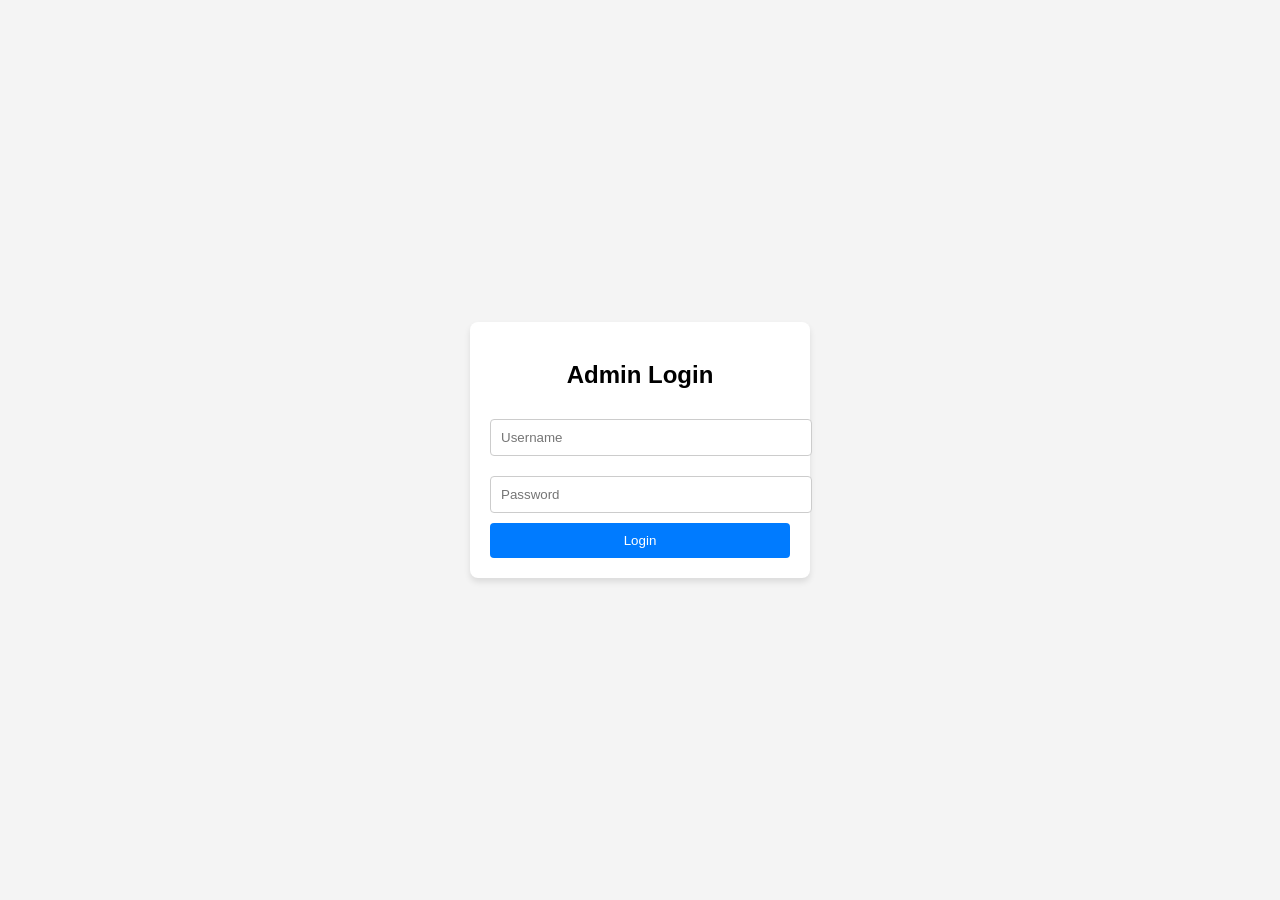
==== admin.html @ 3c57b33b "Add files via upload" ====
<!DOCTYPE html>
<html lang="en">
<head>
    <meta charset="UTF-8">
    <meta name="viewport" content="width=device-width, initial-scale=1.0">
    <title>Admin Panel</title>
    <style>
        body {
            font-family: Arial, sans-serif;
            margin: 0;
            padding: 0;
            background-color: #f4f4f4;
        }
        .header {
            background-color: #007bff;
            color: white;
            padding: 10px;
            text-align: center;
        }
        .container {
            padding: 20px;
        }
        .button {
            display: inline-block;
            margin: 10px 0;
            padding: 10px 20px;
            background-color: #007bff;
            color: white;
            text-decoration: none;
            border-radius: 4px;
            cursor: pointer;
        }
        .button:hover {
            background-color: #0056b3;
        }
        .user-list {
            margin-top: 20px;
            border-collapse: collapse;
            width: 100%;
        }
        .user-list th, .user-list td {
            border: 1px solid #ddd;
            padding: 8px;
        }
        .user-list th {
            background-color: #007bff;
            color: white;
            text-align: left;
        }
        .user-list tr:nth-child(even) {
            background-color: #f2f2f2;
        }
        .user-list tr:hover {
            background-color: #ddd;
        }
        .action-button {
            padding: 5px 10px;
            margin: 0 5px;
            background-color: #007bff;
            color: white;
            border: none;
            border-radius: 4px;
            cursor: pointer;
        }
        .action-button:hover {
            background-color: #0056b3;
        }
        .threshold-container {
            margin-top: 20px;
        }
        .threshold-input {
            width: 60px;
            padding: 5px;
            margin-right: 10px;
        }
        .bulk-approve-button {
            margin-top: 10px;
            padding: 10px 20px;
            background-color: #28a745;
            color: white;
            border: none;
            border-radius: 4px;
            cursor: pointer;
        }
        .bulk-approve-button:hover {
            background-color: #218838;
        }
        .announcement-container {
            margin-top: 20px;
        }
        .announcement-input {
            width: 100%;
            padding: 10px;
            margin-bottom: 10px;
        }
        .announcement-list {
            margin-top: 10px;
            list-style-type: none;
            padding: 0;
        }
        .announcement-item {
            background-color: #f8f9fa;
            padding: 10px;
            margin-bottom: 5px;
            border: 1px solid #ddd;
            border-radius: 4px;
            display: flex;
            justify-content: space-between;
            align-items: center;
        }
        .delete-announcement-button {
            background-color: #dc3545;
            color: white;
            border: none;
            border-radius: 4px;
            padding: 5px 10px;
            cursor: pointer;
        }
        .delete-announcement-button:hover {
            background-color: #c82333;
        }
        .support-container {
            margin-top: 20px;
        }
        .support-list {
            margin-top: 10px;
            list-style-type: none;
            padding: 0;
        }
        .support-item {
            background-color: #f8f9fa;
            padding: 10px;
            margin-bottom: 5px;
            border: 1px solid #ddd;
            border-radius: 4px;
            display: flex;
            justify-content: space-between;
            align-items: center;
        }
        .respond-support-button {
            background-color: #007bff;
            color: white;
            border: none;
            border-radius: 4px;
            padding: 5px 10px;
            cursor: pointer;
        }
        .respond-support-button:hover {
            background-color: #0056b3;
        }
        .notification-container {
            margin-top: 20px;
        }
        .notification-input {
            width: 100%;
            padding: 10px;
            margin-bottom: 10px;
        }
        .page-edit-container {
            margin-top: 20px;
        }
        .page-edit-button {
            margin: 5px 0;
            padding: 10px 20px;
            background-color: #007bff;
            color: white;
            border: none;
            border-radius: 4px;
            cursor: pointer;
        }
        .page-edit-button:hover {
            background-color: #0056b3;
        }
        .credentials-container {
            margin-top: 20px;
        }
        .credentials-input {
            width: 100%;
            padding: 10px;
            margin-bottom: 10px;
        }
    </style>
</head>
<body>
    <div class="header">
        <h1>Admin Panel</h1>
    </div>
    <div class="container">
        <h2>Welcome, Admin</h2>
        <a href="#" class="button" onclick="startCampaign()">Start Campaign</a>
        <a href="#" class="button" onclick="approveWithdrawals()">Approve Withdrawals</a>
        <a href="#" class="button" onclick="logout()">Logout</a>
        <h3>User Management</h3>
        <table class="user-list">
            <thead>
                <tr>
                    <th>User ID</th>
                    <th>Username</th>
                    <th>Role</th>
                    <th>Actions</th>
                </tr>
            </thead>
            <tbody id="userTable">
                <!-- User rows will be dynamically populated -->
            </tbody>
        </table>
        <div class="threshold-container">
            <h3>Payment Threshold</h3>
            <label for="thresholdInput">Set Threshold for Qualified Users:</label>
            <input type="number" id="thresholdInput" class="threshold-input" value="1000" min="1">
            <button class="button" onclick="updateThreshold()">Update Threshold</button>
        </div>
        <div class="bulk-approve-container">
            <h3>Pending Withdrawals</h3>
            <button class="bulk-approve-button" onclick="bulkApproveWithdrawals()">Bulk Approve Withdrawals</button>
            <button class="bulk-approve-button" style="background-color: #dc3545;" onclick="bulkRejectWithdrawals()">Bulk Reject Withdrawals</button>
            <ul id="pendingWithdrawalsList" class="support-list">
                <!-- Individual pending withdrawal requests will be dynamically populated -->
            </ul>
        </div>
        <div class="announcement-container">
            <h3>Announcements</h3>
            <textarea id="announcementInput" class="announcement-input" placeholder="Write an announcement..."></textarea>
            <button class="button" onclick="makeAnnouncement()">Make Announcement</button>
            <ul id="announcementList" class="announcement-list">
                <!-- Announcements will be dynamically populated -->
            </ul>
        </div>
        <div class="support-container">
            <h3>User Support Requests</h3>
            <ul id="supportList" class="support-list">
                <!-- Support requests will be dynamically populated -->
            </ul>
        </div>
        <div class="notification-container">
            <h3>Send Notification</h3>
            <textarea id="notificationInput" class="notification-input" placeholder="Write a notification message..."></textarea>
            <button class="button" onclick="sendNotification()">Send Notification</button>
        </div>
        <div class="page-edit-container">
            <h3>Manage Pages</h3>
            <button class="page-edit-button" onclick="editPage('info')">Edit Info Page</button>
            <button class="page-edit-button" onclick="editPage('faq')">Edit FAQ Page</button>
        </div>
        <div class="credentials-container">
            <h3>Update Login Credentials</h3>
            <label for="usernameInput">Username:</label>
            <input type="text" id="usernameInput" class="credentials-input" placeholder="Enter new username">
            <label for="passwordInput">Password:</label>
            <input type="password" id="passwordInput" class="credentials-input" placeholder="Enter new password">
            <button class="button" onclick="updateCredentials()">Update Credentials</button>
        </div>
    </div>
    <script>
        // Check if the user is authenticated and has passed 2FA
        if (!sessionStorage.getItem('isAdmin') || !sessionStorage.getItem('is2FAAuthenticated')) {
            window.location.href = 'login.html'; // Redirect to login if not authenticated
        }

        function startCampaign() {
            alert('Campaign started successfully!');
            // TODO: Implement logic to start a campaign
        }

        function approveWithdrawals() {
            alert('Withdrawals approved successfully!');
            // TODO: Implement logic to approve withdrawals
        }

        function logout() {
            sessionStorage.removeItem('isAdmin');
            window.location.href = 'login.html'; // Redirect to login page
        }

        // Mock user data
        const users = [
            { id: 1, username: 'user1', role: 'Admin' },
            { id: 2, username: 'user2', role: 'User' },
            { id: 3, username: 'user3', role: 'Moderator' }
        ];

        // Populate user table
        function populateUserTable() {
            const userTable = document.getElementById('userTable');
            userTable.innerHTML = '';
            users.forEach(user => {
                const row = document.createElement('tr');
                row.innerHTML = `
                    <td>${user.id}</td>
                    <td>${user.username}</td>
                    <td>${user.role}</td>
                    <td>
                        <button class="action-button" onclick="manageRole(${user.id})">Manage Role</button>
                        <button class="action-button" onclick="deleteUser(${user.id})">Delete</button>
                    </td>
                `;
                userTable.appendChild(row);
            });
        }

        // Manage user role
        function manageRole(userId) {
            const user = users.find(u => u.id === userId);
            const newRole = prompt(`Enter new role for ${user.username}:`, user.role);
            if (newRole) {
                user.role = newRole;
                alert(`Role updated to ${newRole} for ${user.username}`);
                populateUserTable();
            }
        }

        // Delete user
        function deleteUser(userId) {
            const userIndex = users.findIndex(u => u.id === userId);
            if (userIndex !== -1) {
                const confirmed = confirm(`Are you sure you want to delete ${users[userIndex].username}?`);
                if (confirmed) {
                    users.splice(userIndex, 1);
                    alert('User deleted successfully!');
                    populateUserTable();
                }
            }
        }

        let paymentThreshold = 1000; // Default threshold for qualified users

        // Update the payment threshold
        function updateThreshold() {
            const newThreshold = parseInt(document.getElementById('thresholdInput').value, 10);
            if (newThreshold > 0) {
                paymentThreshold = newThreshold;
                alert(`Payment threshold updated to ${paymentThreshold} qualified users.`);
            } else {
                alert('Please enter a valid threshold value.');
            }
        }

        // Bulk approve pending withdrawal requests
        function bulkApproveWithdrawals() {
            const confirmed = confirm('Are you sure you want to approve all pending withdrawal requests?');
            if (confirmed) {
                alert('All pending withdrawal requests have been approved successfully!');
                // TODO: Implement logic to process bulk approval of withdrawals
            }
        }

        // Bulk reject pending withdrawal requests
        function bulkRejectWithdrawals() {
            const confirmed = confirm('Are you sure you want to reject all pending withdrawal requests?');
            if (confirmed) {
                alert('All pending withdrawal requests have been rejected successfully!');
                // TODO: Implement logic to process bulk rejection of withdrawals
            }
        }

        // Mock pending withdrawal requests
        const pendingWithdrawals = [
            { id: 1, username: 'user1', amount: 100 },
            { id: 2, username: 'user2', amount: 200 },
            { id: 3, username: 'user3', amount: 150 }
        ];

        // Mock support requests
        const supportRequests = [
            { id: 1, username: 'user1', message: 'I need help with my account.' },
            { id: 2, username: 'user2', message: 'How do I reset my password?' },
            { id: 3, username: 'user3', message: 'I have a payment issue.' }
        ];

        // Populate pending withdrawal requests
        function populatePendingWithdrawals() {
            const list = document.getElementById('pendingWithdrawalsList');
            list.innerHTML = '';
            pendingWithdrawals.forEach(request => {
                const listItem = document.createElement('li');
                listItem.className = 'support-item';
                listItem.innerHTML = `
                    <span>${request.username} requested $${request.amount}</span>
                    <div>
                        <button class="respond-support-button" onclick="approveRequest(${request.id})">Approve</button>
                        <button class="respond-support-button" style="background-color: #dc3545;" onclick="rejectRequest(${request.id})">Reject</button>
                    </div>
                `;
                list.appendChild(listItem);
            });
        }

        // Approve individual withdrawal request
        function approveRequest(requestId) {
            const index = pendingWithdrawals.findIndex(req => req.id === requestId);
            if (index !== -1) {
                alert(`Withdrawal request from ${pendingWithdrawals[index].username} approved.`);
                pendingWithdrawals.splice(index, 1);
                populatePendingWithdrawals();
            }
        }

        // Reject individual withdrawal request
        function rejectRequest(requestId) {
            const index = pendingWithdrawals.findIndex(req => req.id === requestId);
            if (index !== -1) {
                alert(`Withdrawal request from ${pendingWithdrawals[index].username} rejected.`);
                pendingWithdrawals.splice(index, 1);
                populatePendingWithdrawals();
            }
        }

        // Populate support requests
        function populateSupportRequests() {
            const list = document.getElementById('supportList');
            list.innerHTML = '';
            supportRequests.forEach(request => {
                const listItem = document.createElement('li');
                listItem.className = 'support-item';
                listItem.innerHTML = `
                    <span>${request.username}: ${request.message}</span>
                    <button class="respond-support-button" onclick="respondSupport(${request.id})">Respond</button>
                `;
                list.appendChild(listItem);
            });
        }

        // Respond to support request
        function respondSupport(requestId) {
            const request = supportRequests.find(req => req.id === requestId);
            alert(`Responding to support request from ${request.username}: ${request.message}`);
            // TODO: Implement logic to respond to support request
        }

        // Trigger a notification
        function sendNotification() {
            const notificationInput = document.getElementById('notificationInput');
            const notificationMessage = notificationInput.value.trim();
            if (notificationMessage) {
                alert(`Notification sent: "${notificationMessage}"`);
                notificationInput.value = '';
                // TODO: Implement logic to send the notification to users
            } else {
                alert('Please write a notification message before sending.');
            }
        }

        // Edit Info or FAQ page
        function editPage(page) {
            const pageUrl = `${page}.html`;
            const confirmed = confirm(`Do you want to edit the ${page.toUpperCase()} page?`);
            if (confirmed) {
                window.location.href = `edit-${page}.html`; // Redirect to the page editor
            }
        }

        // Update default login credentials
        function updateCredentials() {
            const username = document.getElementById('usernameInput').value.trim();
            const password = document.getElementById('passwordInput').value.trim();
            if (username && password) {
                localStorage.setItem('adminUsername', username);
                localStorage.setItem('adminPassword', password);
                alert('Login credentials updated successfully!');
            } else {
                alert('Both username and password are required.');
            }
        }

        // Load default credentials on page load (mock)
        const defaultUsername = localStorage.getItem('adminUsername') || 'admin';
        const defaultPassword = localStorage.getItem('adminPassword') || 'password';
        console.log(`Default credentials: Username - ${defaultUsername}, Password - ${defaultPassword}`);

        // Initialize the admin panel
        function initAdminPanel() {
            populateUserTable();
            populatePendingWithdrawals();
            populateSupportRequests();
        }

        // Call the initialization function when the page loads
        window.onload = initAdminPanel;
    </script>
</body>
</html>
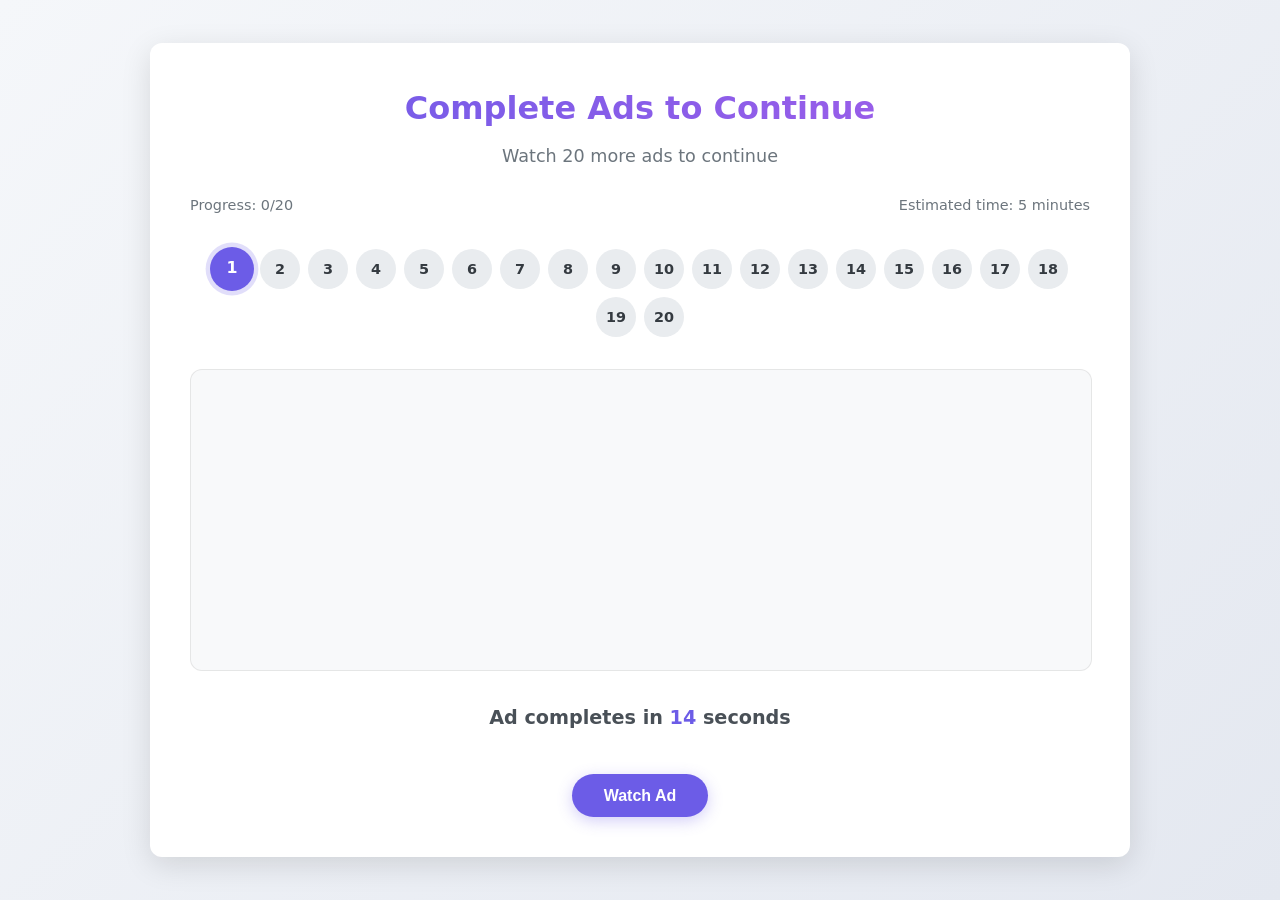
==== commit 7e8b76af: "Update admin.html" ====
--- a/admin.html
+++ b/admin.html
@@ -3,479 +3,471 @@
 <head>
     <meta charset="UTF-8">
     <meta name="viewport" content="width=device-width, initial-scale=1.0">
-    <title>Admin Panel</title>
+    <title>Complete Ads to Continue</title>
     <style>
+        :root {
+            --primary: #6C5CE7;
+            --primary-dark: #5649c0;
+            --success: #00B894;
+            --danger: #e74c3c;
+            --light: #f8f9fa;
+            --dark: #343a40;
+            --border-radius: 12px;
+            --box-shadow: 0 8px 30px rgba(0,0,0,0.12);
+            --transition: all 0.3s ease;
+        }
+        
         body {
-            font-family: Arial, sans-serif;
+            font-family: 'Segoe UI', system-ui, -apple-system, sans-serif;
+            background: linear-gradient(135deg, #f5f7fa 0%, #e4e8f0 100%);
             margin: 0;
             padding: 0;
-            background-color: #f4f4f4;
-        }
-        .header {
-            background-color: #007bff;
+            min-height: 100vh;
+            display: flex;
+            flex-direction: column;
+            align-items: center;
+            justify-content: center;
+            color: var(--dark);
+            line-height: 1.6;
+        }
+        
+        .ad-container {
+            background: white;
+            border-radius: var(--border-radius);
+            padding: 2.5rem;
+            width: 90%;
+            max-width: 900px;
+            margin: 2rem auto;
+            box-shadow: var(--box-shadow);
+            text-align: center;
+        }
+        
+        .ad-header {
+            margin-bottom: 1.5rem;
+        }
+        
+        .ad-header h2 {
+            font-size: 2rem;
+            font-weight: 700;
+            margin: 0 0 0.5rem;
+            color: var(--dark);
+            background: linear-gradient(to right, var(--primary), #a55eea);
+            -webkit-background-clip: text;
+            background-clip: text;
+            color: transparent;
+        }
+        
+        .ad-header p {
+            font-size: 1.1rem;
+            color: #6c757d;
+            margin: 0;
+        }
+        
+        #adFrameContainer {
+            width: 100%;
+            min-height: 300px;
+            margin: 2rem auto;
+            border-radius: var(--border-radius);
+            background: var(--light);
+            overflow: hidden;
+            position: relative;
+            border: 1px solid rgba(0,0,0,0.08);
+        }
+        
+        #adFrame {
+            width: 100%;
+            height: 100%;
+            min-height: 300px;
+            border: none;
+        }
+        
+        .progress-container {
+            display: flex;
+            justify-content: center;
+            flex-wrap: wrap;
+            margin: 2rem 0;
+            gap: 0.5rem;
+        }
+        
+        .progress-step {
+            width: 2.5rem;
+            height: 2.5rem;
+            border-radius: 50%;
+            background: #e9ecef;
+            display: flex;
+            align-items: center;
+            justify-content: center;
+            font-size: 0.9rem;
+            font-weight: 600;
+            transition: var(--transition);
+            position: relative;
+        }
+        
+        .progress-step.active {
+            background: var(--primary);
             color: white;
-            padding: 10px;
-            text-align: center;
-        }
-        .container {
-            padding: 20px;
-        }
-        .button {
-            display: inline-block;
-            margin: 10px 0;
-            padding: 10px 20px;
-            background-color: #007bff;
+            transform: scale(1.1);
+            box-shadow: 0 0 0 4px rgba(108, 92, 231, 0.2);
+        }
+        
+        .progress-step.completed {
+            background: var(--success);
             color: white;
-            text-decoration: none;
-            border-radius: 4px;
-            cursor: pointer;
-        }
-        .button:hover {
-            background-color: #0056b3;
-        }
-        .user-list {
-            margin-top: 20px;
-            border-collapse: collapse;
-            width: 100%;
-        }
-        .user-list th, .user-list td {
-            border: 1px solid #ddd;
-            padding: 8px;
-        }
-        .user-list th {
-            background-color: #007bff;
-            color: white;
-            text-align: left;
-        }
-        .user-list tr:nth-child(even) {
-            background-color: #f2f2f2;
-        }
-        .user-list tr:hover {
-            background-color: #ddd;
-        }
-        .action-button {
-            padding: 5px 10px;
-            margin: 0 5px;
-            background-color: #007bff;
+        }
+        
+        .progress-step.completed::after {
+            content: '✓';
+            position: absolute;
+        }
+        
+        #timerDisplay {
+            margin: 1.5rem 0;
+            font-weight: 600;
+            font-size: 1.2rem;
+            color: #495057;
+        }
+        
+        #timerCount {
+            font-weight: 700;
+            color: var(--primary);
+        }
+        
+        .watch-ad-btn {
+            background: var(--primary);
             color: white;
             border: none;
-            border-radius: 4px;
+            padding: 0.8rem 2rem;
+            border-radius: 50px;
+            font-size: 1rem;
+            font-weight: 600;
             cursor: pointer;
-        }
-        .action-button:hover {
-            background-color: #0056b3;
-        }
-        .threshold-container {
-            margin-top: 20px;
-        }
-        .threshold-input {
-            width: 60px;
-            padding: 5px;
-            margin-right: 10px;
-        }
-        .bulk-approve-button {
-            margin-top: 10px;
-            padding: 10px 20px;
-            background-color: #28a745;
-            color: white;
-            border: none;
-            border-radius: 4px;
-            cursor: pointer;
-        }
-        .bulk-approve-button:hover {
-            background-color: #218838;
-        }
-        .announcement-container {
-            margin-top: 20px;
-        }
-        .announcement-input {
-            width: 100%;
-            padding: 10px;
-            margin-bottom: 10px;
-        }
-        .announcement-list {
-            margin-top: 10px;
-            list-style-type: none;
-            padding: 0;
-        }
-        .announcement-item {
-            background-color: #f8f9fa;
-            padding: 10px;
-            margin-bottom: 5px;
-            border: 1px solid #ddd;
-            border-radius: 4px;
+            margin-top: 1rem;
+            transition: var(--transition);
+            box-shadow: 0 4px 15px rgba(108, 92, 231, 0.3);
+        }
+        
+        .watch-ad-btn:hover {
+            background: var(--primary-dark);
+            transform: translateY(-2px);
+            box-shadow: 0 6px 20px rgba(108, 92, 231, 0.4);
+        }
+        
+        .watch-ad-btn:active {
+            transform: translateY(0);
+        }
+        
+        .ad-status {
             display: flex;
             justify-content: space-between;
-            align-items: center;
-        }
-        .delete-announcement-button {
-            background-color: #dc3545;
-            color: white;
-            border: none;
-            border-radius: 4px;
-            padding: 5px 10px;
-            cursor: pointer;
-        }
-        .delete-announcement-button:hover {
-            background-color: #c82333;
-        }
-        .support-container {
-            margin-top: 20px;
-        }
-        .support-list {
-            margin-top: 10px;
-            list-style-type: none;
-            padding: 0;
-        }
-        .support-item {
-            background-color: #f8f9fa;
-            padding: 10px;
-            margin-bottom: 5px;
-            border: 1px solid #ddd;
-            border-radius: 4px;
-            display: flex;
-            justify-content: space-between;
-            align-items: center;
-        }
-        .respond-support-button {
-            background-color: #007bff;
-            color: white;
-            border: none;
-            border-radius: 4px;
-            padding: 5px 10px;
-            cursor: pointer;
-        }
-        .respond-support-button:hover {
-            background-color: #0056b3;
-        }
-        .notification-container {
-            margin-top: 20px;
-        }
-        .notification-input {
             width: 100%;
-            padding: 10px;
-            margin-bottom: 10px;
-        }
-        .page-edit-container {
-            margin-top: 20px;
-        }
-        .page-edit-button {
-            margin: 5px 0;
-            padding: 10px 20px;
-            background-color: #007bff;
-            color: white;
-            border: none;
-            border-radius: 4px;
-            cursor: pointer;
-        }
-        .page-edit-button:hover {
-            background-color: #0056b3;
-        }
-        .credentials-container {
-            margin-top: 20px;
-        }
-        .credentials-input {
-            width: 100%;
-            padding: 10px;
-            margin-bottom: 10px;
+            margin: 1rem 0;
+            font-size: 0.9rem;
+            color: #6c757d;
+        }
+        
+        .access-denied {
+            margin: 2rem 0;
+            padding: 1.5rem;
+            background: rgba(231, 76, 60, 0.1);
+            border-radius: var(--border-radius);
+            border-left: 4px solid var(--danger);
+        }
+        
+        .access-denied h3 {
+            color: var(--danger);
+            margin-top: 0;
+            font-size: 1.3rem;
+        }
+        
+        .time-remaining {
+            font-size: 1rem;
+            font-weight: 600;
+            color: var(--dark);
+        }
+        
+        .time-remaining span {
+            color: var(--primary);
+            font-weight: 700;
         }
     </style>
 </head>
 <body>
-    <div class="header">
-        <h1>Admin Panel</h1>
+    <div class="ad-container" id="mainContainer">
+        <div class="ad-header">
+            <h2>Complete Ads to Continue</h2>
+            <p id="adPurpose">Watch ads to unlock access</p>
+        </div>
+        
+        <div class="ad-status">
+            <span>Progress: <span id="completedCount">0</span>/20</span>
+            <span>Estimated time: <span id="estimatedTime">5 minutes</span></span>
+        </div>
+        
+        <div class="progress-container" id="progressSteps"></div>
+        
+        <div id="adFrameContainer">
+            <!-- Ad will be loaded here -->
+        </div>
+        
+        <div id="timerDisplay">Ad completes in <span id="timerCount">15</span> seconds</div>
+        
+        <button class="watch-ad-btn" id="watchAdBtn">Watch Ad</button>
     </div>
-    <div class="container">
-        <h2>Welcome, Admin</h2>
-        <a href="#" class="button" onclick="startCampaign()">Start Campaign</a>
-        <a href="#" class="button" onclick="approveWithdrawals()">Approve Withdrawals</a>
-        <a href="#" class="button" onclick="logout()">Logout</a>
-        <h3>User Management</h3>
-        <table class="user-list">
-            <thead>
-                <tr>
-                    <th>User ID</th>
-                    <th>Username</th>
-                    <th>Role</th>
-                    <th>Actions</th>
-                </tr>
-            </thead>
-            <tbody id="userTable">
-                <!-- User rows will be dynamically populated -->
-            </tbody>
-        </table>
-        <div class="threshold-container">
-            <h3>Payment Threshold</h3>
-            <label for="thresholdInput">Set Threshold for Qualified Users:</label>
-            <input type="number" id="thresholdInput" class="threshold-input" value="1000" min="1">
-            <button class="button" onclick="updateThreshold()">Update Threshold</button>
-        </div>
-        <div class="bulk-approve-container">
-            <h3>Pending Withdrawals</h3>
-            <button class="bulk-approve-button" onclick="bulkApproveWithdrawals()">Bulk Approve Withdrawals</button>
-            <button class="bulk-approve-button" style="background-color: #dc3545;" onclick="bulkRejectWithdrawals()">Bulk Reject Withdrawals</button>
-            <ul id="pendingWithdrawalsList" class="support-list">
-                <!-- Individual pending withdrawal requests will be dynamically populated -->
-            </ul>
-        </div>
-        <div class="announcement-container">
-            <h3>Announcements</h3>
-            <textarea id="announcementInput" class="announcement-input" placeholder="Write an announcement..."></textarea>
-            <button class="button" onclick="makeAnnouncement()">Make Announcement</button>
-            <ul id="announcementList" class="announcement-list">
-                <!-- Announcements will be dynamically populated -->
-            </ul>
-        </div>
-        <div class="support-container">
-            <h3>User Support Requests</h3>
-            <ul id="supportList" class="support-list">
-                <!-- Support requests will be dynamically populated -->
-            </ul>
-        </div>
-        <div class="notification-container">
-            <h3>Send Notification</h3>
-            <textarea id="notificationInput" class="notification-input" placeholder="Write a notification message..."></textarea>
-            <button class="button" onclick="sendNotification()">Send Notification</button>
-        </div>
-        <div class="page-edit-container">
-            <h3>Manage Pages</h3>
-            <button class="page-edit-button" onclick="editPage('info')">Edit Info Page</button>
-            <button class="page-edit-button" onclick="editPage('faq')">Edit FAQ Page</button>
-        </div>
-        <div class="credentials-container">
-            <h3>Update Login Credentials</h3>
-            <label for="usernameInput">Username:</label>
-            <input type="text" id="usernameInput" class="credentials-input" placeholder="Enter new username">
-            <label for="passwordInput">Password:</label>
-            <input type="password" id="passwordInput" class="credentials-input" placeholder="Enter new password">
-            <button class="button" onclick="updateCredentials()">Update Credentials</button>
-        </div>
-    </div>
+
     <script>
-        // Check if the user is authenticated and has passed 2FA
-        if (!sessionStorage.getItem('isAdmin') || !sessionStorage.getItem('is2FAAuthenticated')) {
-            window.location.href = 'login.html'; // Redirect to login if not authenticated
-        }
-
-        function startCampaign() {
-            alert('Campaign started successfully!');
-            // TODO: Implement logic to start a campaign
-        }
-
-        function approveWithdrawals() {
-            alert('Withdrawals approved successfully!');
-            // TODO: Implement logic to approve withdrawals
-        }
-
-        function logout() {
-            sessionStorage.removeItem('isAdmin');
-            window.location.href = 'login.html'; // Redirect to login page
-        }
-
-        // Mock user data
-        const users = [
-            { id: 1, username: 'user1', role: 'Admin' },
-            { id: 2, username: 'user2', role: 'User' },
-            { id: 3, username: 'user3', role: 'Moderator' }
-        ];
-
-        // Populate user table
-        function populateUserTable() {
-            const userTable = document.getElementById('userTable');
-            userTable.innerHTML = '';
-            users.forEach(user => {
-                const row = document.createElement('tr');
-                row.innerHTML = `
-                    <td>${user.id}</td>
-                    <td>${user.username}</td>
-                    <td>${user.role}</td>
-                    <td>
-                        <button class="action-button" onclick="manageRole(${user.id})">Manage Role</button>
-                        <button class="action-button" onclick="deleteUser(${user.id})">Delete</button>
-                    </td>
-                `;
-                userTable.appendChild(row);
+        // Configuration
+        const totalAds = 20;
+        const minAdDuration = 15000; // 15 seconds per ad
+        const accessCooldown = 60 * 60 * 1000; // 60 minutes in milliseconds
+        let currentAdCount = 0;
+        let timer = null;
+        let adStartTime = 0;
+        let canCountAd = false;
+        let accessDenied = false;
+        let cooldownInterval = null;
+        let redirectTo = 'game.html'; // Default fallback
+
+        // Initialize
+        document.addEventListener('DOMContentLoaded', () => {
+            // Check if we should block access first
+            checkAccessStatus();
+            
+            // Only setup page if access is not denied
+            if (!accessDenied) {
+                setupPage();
+            }
+        });
+
+        function checkAccessStatus() {
+            // Get ads data from localStorage
+            const adsData = JSON.parse(localStorage.getItem('adsData')) || {
+                adsWatched: 0,
+                lastAdWatchTime: null,
+                adsRequired: 20
+            };
+            
+            // Check if access is on cooldown
+            if (adsData.lastAdWatchTime && 
+                (Date.now() - adsData.lastAdWatchTime) < accessCooldown && 
+                adsData.adsWatched >= totalAds) {
+                accessDenied = true;
+                showAccessDenied(adsData.lastAdWatchTime + accessCooldown);
+                return true;
+            }
+            
+            return false;
+        }
+
+        function showAccessDenied(expiryTime) {
+            const mainContainer = document.getElementById('mainContainer');
+            mainContainer.innerHTML = `
+                <div class="ad-header">
+                    <h2>Ads Limit Reached</h2>
+                    <p>You've completed your daily ads</p>
+                </div>
+                
+                <div class="access-denied">
+                    <h3>Access Temporarily Unavailable</h3>
+                    <p>You've watched 20 ads. Please try again later.</p>
+                    <div class="time-remaining">Time remaining: <span id="cooldownTimer"></span></div>
+                </div>
+                
+                <button class="watch-ad-btn" id="returnBtn">Return to Dashboard</button>
+            `;
+            
+            // Start cooldown timer
+            updateCooldownTimer(expiryTime);
+            cooldownInterval = setInterval(() => updateCooldownTimer(expiryTime), 1000);
+            
+            // Setup return button
+            document.getElementById('returnBtn').addEventListener('click', () => {
+                clearInterval(cooldownInterval);
+                window.location.href = 'index.html';
             });
         }
 
-        // Manage user role
-        function manageRole(userId) {
-            const user = users.find(u => u.id === userId);
-            const newRole = prompt(`Enter new role for ${user.username}:`, user.role);
-            if (newRole) {
-                user.role = newRole;
-                alert(`Role updated to ${newRole} for ${user.username}`);
-                populateUserTable();
-            }
-        }
-
-        // Delete user
-        function deleteUser(userId) {
-            const userIndex = users.findIndex(u => u.id === userId);
-            if (userIndex !== -1) {
-                const confirmed = confirm(`Are you sure you want to delete ${users[userIndex].username}?`);
-                if (confirmed) {
-                    users.splice(userIndex, 1);
-                    alert('User deleted successfully!');
-                    populateUserTable();
+        function updateCooldownTimer(expiryTime) {
+            const remaining = expiryTime - Date.now();
+            if (remaining <= 0) {
+                clearInterval(cooldownInterval);
+                window.location.reload();
+                return;
+            }
+            
+            const minutes = Math.floor(remaining / (1000 * 60));
+            const seconds = Math.floor((remaining % (1000 * 60)) / 1000);
+            
+            document.getElementById('cooldownTimer').textContent = 
+                `${minutes}m ${seconds}s`;
+        }
+
+        function setupPage() {
+            // Get the referring page from URL parameter
+            const urlParams = new URLSearchParams(window.location.search);
+            const source = urlParams.get('source');
+            
+            if (source === 'game' || source === 'trading') {
+                redirectTo = source + '.html';
+            }
+
+            // Load current progress from localStorage
+            const adsData = JSON.parse(localStorage.getItem('adsData')) || {
+                adsWatched: 0,
+                lastAdWatchTime: null,
+                adsRequired: 20
+            };
+            
+            // Ensure we don't exceed the limit
+            currentAdCount = Math.min(adsData.adsWatched, totalAds);
+            
+            // Immediately redirect if already completed
+            if (currentAdCount >= totalAds && !accessDenied) {
+                grantAccessAndRedirect();
+                return;
+            }
+            
+            updateProgressDisplay();
+            
+            // Load first ad
+            loadAd();
+            
+            // Setup button handler
+            document.getElementById('watchAdBtn').addEventListener('click', handleAdWatch);
+        }
+
+        function updateProgressDisplay() {
+            const remaining = Math.max(0, totalAds - currentAdCount);
+            const estimatedMinutes = Math.ceil((remaining * minAdDuration) / 60000);
+            
+            document.getElementById('adPurpose').textContent = 
+                remaining > 0 ? `Watch ${remaining} more ads to continue` : 'All ads completed!';
+            document.getElementById('completedCount').textContent = currentAdCount;
+            document.getElementById('estimatedTime').textContent = 
+                estimatedMinutes > 1 ? `${estimatedMinutes} minutes` : 'less than a minute';
+            
+            const container = document.getElementById('progressSteps');
+            container.innerHTML = '';
+            
+            for (let i = 0; i < totalAds; i++) {
+                const step = document.createElement('div');
+                step.className = 'progress-step';
+                step.textContent = i + 1;
+                if (i < currentAdCount) {
+                    step.classList.add('completed');
+                    step.textContent = '';
                 }
-            }
-        }
-
-        let paymentThreshold = 1000; // Default threshold for qualified users
-
-        // Update the payment threshold
-        function updateThreshold() {
-            const newThreshold = parseInt(document.getElementById('thresholdInput').value, 10);
-            if (newThreshold > 0) {
-                paymentThreshold = newThreshold;
-                alert(`Payment threshold updated to ${paymentThreshold} qualified users.`);
-            } else {
-                alert('Please enter a valid threshold value.');
-            }
-        }
-
-        // Bulk approve pending withdrawal requests
-        function bulkApproveWithdrawals() {
-            const confirmed = confirm('Are you sure you want to approve all pending withdrawal requests?');
-            if (confirmed) {
-                alert('All pending withdrawal requests have been approved successfully!');
-                // TODO: Implement logic to process bulk approval of withdrawals
-            }
-        }
-
-        // Bulk reject pending withdrawal requests
-        function bulkRejectWithdrawals() {
-            const confirmed = confirm('Are you sure you want to reject all pending withdrawal requests?');
-            if (confirmed) {
-                alert('All pending withdrawal requests have been rejected successfully!');
-                // TODO: Implement logic to process bulk rejection of withdrawals
-            }
-        }
-
-        // Mock pending withdrawal requests
-        const pendingWithdrawals = [
-            { id: 1, username: 'user1', amount: 100 },
-            { id: 2, username: 'user2', amount: 200 },
-            { id: 3, username: 'user3', amount: 150 }
-        ];
-
-        // Mock support requests
-        const supportRequests = [
-            { id: 1, username: 'user1', message: 'I need help with my account.' },
-            { id: 2, username: 'user2', message: 'How do I reset my password?' },
-            { id: 3, username: 'user3', message: 'I have a payment issue.' }
-        ];
-
-        // Populate pending withdrawal requests
-        function populatePendingWithdrawals() {
-            const list = document.getElementById('pendingWithdrawalsList');
-            list.innerHTML = '';
-            pendingWithdrawals.forEach(request => {
-                const listItem = document.createElement('li');
-                listItem.className = 'support-item';
-                listItem.innerHTML = `
-                    <span>${request.username} requested $${request.amount}</span>
-                    <div>
-                        <button class="respond-support-button" onclick="approveRequest(${request.id})">Approve</button>
-                        <button class="respond-support-button" style="background-color: #dc3545;" onclick="rejectRequest(${request.id})">Reject</button>
-                    </div>
-                `;
-                list.appendChild(listItem);
-            });
-        }
-
-        // Approve individual withdrawal request
-        function approveRequest(requestId) {
-            const index = pendingWithdrawals.findIndex(req => req.id === requestId);
-            if (index !== -1) {
-                alert(`Withdrawal request from ${pendingWithdrawals[index].username} approved.`);
-                pendingWithdrawals.splice(index, 1);
-                populatePendingWithdrawals();
-            }
-        }
-
-        // Reject individual withdrawal request
-        function rejectRequest(requestId) {
-            const index = pendingWithdrawals.findIndex(req => req.id === requestId);
-            if (index !== -1) {
-                alert(`Withdrawal request from ${pendingWithdrawals[index].username} rejected.`);
-                pendingWithdrawals.splice(index, 1);
-                populatePendingWithdrawals();
-            }
-        }
-
-        // Populate support requests
-        function populateSupportRequests() {
-            const list = document.getElementById('supportList');
-            list.innerHTML = '';
-            supportRequests.forEach(request => {
-                const listItem = document.createElement('li');
-                listItem.className = 'support-item';
-                listItem.innerHTML = `
-                    <span>${request.username}: ${request.message}</span>
-                    <button class="respond-support-button" onclick="respondSupport(${request.id})">Respond</button>
-                `;
-                list.appendChild(listItem);
-            });
-        }
-
-        // Respond to support request
-        function respondSupport(requestId) {
-            const request = supportRequests.find(req => req.id === requestId);
-            alert(`Responding to support request from ${request.username}: ${request.message}`);
-            // TODO: Implement logic to respond to support request
-        }
-
-        // Trigger a notification
-        function sendNotification() {
-            const notificationInput = document.getElementById('notificationInput');
-            const notificationMessage = notificationInput.value.trim();
-            if (notificationMessage) {
-                alert(`Notification sent: "${notificationMessage}"`);
-                notificationInput.value = '';
-                // TODO: Implement logic to send the notification to users
-            } else {
-                alert('Please write a notification message before sending.');
-            }
-        }
-
-        // Edit Info or FAQ page
-        function editPage(page) {
-            const pageUrl = `${page}.html`;
-            const confirmed = confirm(`Do you want to edit the ${page.toUpperCase()} page?`);
-            if (confirmed) {
-                window.location.href = `edit-${page}.html`; // Redirect to the page editor
-            }
-        }
-
-        // Update default login credentials
-        function updateCredentials() {
-            const username = document.getElementById('usernameInput').value.trim();
-            const password = document.getElementById('passwordInput').value.trim();
-            if (username && password) {
-                localStorage.setItem('adminUsername', username);
-                localStorage.setItem('adminPassword', password);
-                alert('Login credentials updated successfully!');
-            } else {
-                alert('Both username and password are required.');
-            }
-        }
-
-        // Load default credentials on page load (mock)
-        const defaultUsername = localStorage.getItem('adminUsername') || 'admin';
-        const defaultPassword = localStorage.getItem('adminPassword') || 'password';
-        console.log(`Default credentials: Username - ${defaultUsername}, Password - ${defaultPassword}`);
-
-        // Initialize the admin panel
-        function initAdminPanel() {
-            populateUserTable();
-            populatePendingWithdrawals();
-            populateSupportRequests();
-        }
-
-        // Call the initialization function when the page loads
-        window.onload = initAdminPanel;
+                if (i === currentAdCount && currentAdCount < totalAds) {
+                    step.classList.add('active');
+                }
+                container.appendChild(step);
+            }
+        }
+
+        function loadAd() {
+            canCountAd = false;
+            adStartTime = Date.now();
+            
+            // Clear previous ad
+            const adContainer = document.getElementById('adFrameContainer');
+            adContainer.innerHTML = '';
+            
+            // Load new ad (your Adsterra code)
+            const adScript1 = document.createElement('script');
+            adScript1.type = 'text/javascript';
+            adScript1.innerHTML = `
+                atOptions = {
+                    'key' : '8a1d6d42d6addf614a0b20c144270316',
+                    'format' : 'iframe',
+                    'height' : 250,
+                    'width' : 300,
+                    'params' : {}
+                };
+            `;
+
+            const adScript2 = document.createElement('script');
+            adScript2.type = 'text/javascript';
+            adScript2.src = '//innumerablemakeupreligious.com/8a1d6d42d6addf614a0b20c144270316/invoke.js';
+
+            adContainer.appendChild(adScript1);
+            adContainer.appendChild(adScript2);
+            
+            // Start timer
+            startTimer();
+        }
+
+        function startTimer() {
+            let seconds = 15;
+            updateTimerDisplay(seconds);
+            
+            clearInterval(timer);
+            timer = setInterval(() => {
+                seconds--;
+                updateTimerDisplay(seconds);
+                
+                if (seconds <= 0) {
+                    clearInterval(timer);
+                    canCountAd = true;
+                    document.getElementById('watchAdBtn').textContent = "Continue";
+                    document.getElementById('watchAdBtn').style.backgroundColor = 'var(--success)';
+                }
+            }, 1000);
+        }
+
+        function updateTimerDisplay(seconds) {
+            document.getElementById('timerCount').textContent = seconds;
+            document.getElementById('timerCount').style.color = seconds <= 5 ? 'var(--danger)' : 'var(--primary)';
+        }
+
+        function handleAdWatch() {
+            if (!canCountAd) {
+                const elapsed = Date.now() - adStartTime;
+                const remaining = Math.ceil((minAdDuration - elapsed) / 1000);
+                alert(`Please watch the ad for ${remaining} more seconds before continuing.`);
+                return;
+            }
+            
+            // Count the ad
+            currentAdCount++;
+            
+            // Update ads data in localStorage
+            const adsData = JSON.parse(localStorage.getItem('adsData')) || {
+                adsWatched: 0,
+                lastAdWatchTime: null,
+                adsRequired: 20
+            };
+            
+            // Update ad data
+            adsData.adsWatched = currentAdCount;
+            adsData.lastAdWatchTime = Date.now();
+            
+            // Save to localStorage
+            localStorage.setItem('adsData', JSON.stringify(adsData));
+            
+            // Also update the main user data to ensure sync with index.html
+            const userData = JSON.parse(localStorage.getItem('userData')) || {};
+            userData.adsWatched = currentAdCount;
+            localStorage.setItem('userData', JSON.stringify(userData));
+            
+            // Check if completed
+            if (currentAdCount >= totalAds) {
+                grantAccessAndRedirect();
+                return;
+            }
+            
+            // Update display and load next ad
+            updateProgressDisplay();
+            document.getElementById('watchAdBtn').textContent = "Watch Ad";
+            document.getElementById('watchAdBtn').style.backgroundColor = 'var(--primary)';
+            loadAd();
+        }
+
+        function grantAccessAndRedirect() {
+            // Get redirect URL
+            const redirectUrl = redirectTo || 'index.html';
+            
+            // Immediately redirect
+            window.location.href = redirectUrl;
+        }
     </script>
 </body>
-</html>+</html>
